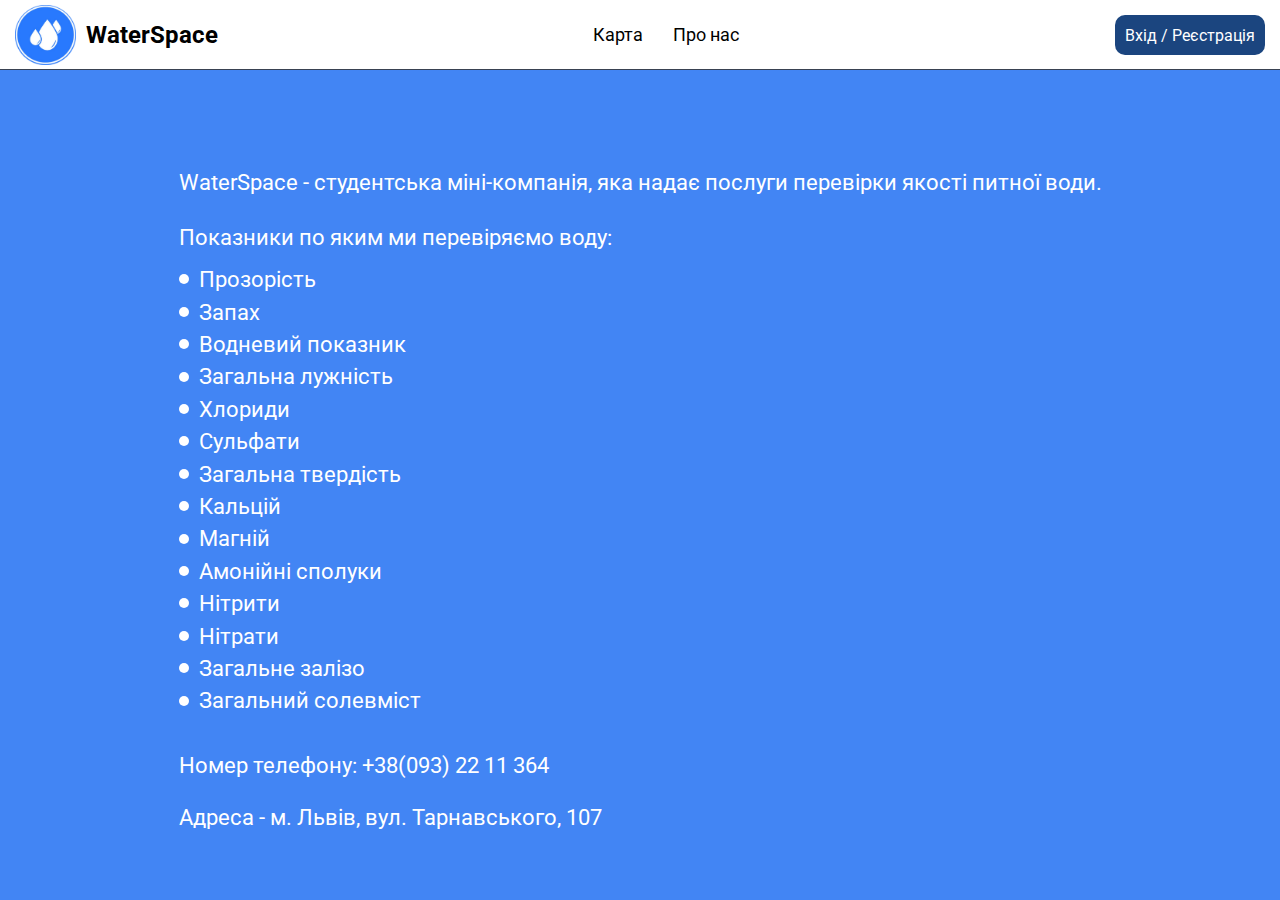
==== html/about.html @ daa0ed69 "add a about.html, remove help, fix a map" ====
<!DOCTYPE html>
<html lang="en">
  <head>
    <meta charset="UTF-8" />
    <meta http-equiv="X-UA-Compatible" content="IE=edge" />
    <meta name="viewport" content="width=device-width, initial-scale=1.0" />
    <link
      href="https://fonts.googleapis.com/css?family=Roboto:300,regular,700&display=swap"
      rel="stylesheet"
    />
    <link rel="stylesheet" href="../css/about.css" />
    <link rel="shortcut icon" href="../img/favicon.ico" />
    <title>Про нас - WaterSpace</title>
  </head>
  <body>
    <div class="wrapper">
      <header class="header">
        <div class="header__container">
          <a href="../index.html" class="header__img"
            ><img src="../img/header/logo.png" alt="logo" /><span
              class="header__text"
              >WaterSpace</span
            ></a
          >
          <nav class="header__menu menu">
            <div class="menu__body">
              <ul class="menu__list">
                <li class="menu__item">
                  <a href="map.html" class="menu__link">Карта</a>
                </li>
                <li class="menu__item">
                  <a href="about.html" class="menu__link">Про нас</a>
                </li>
              </ul>
            </div>
            <button class="menu__icon icon-menu" type="button">
              <span class="icon-menu__line"></span>
            </button>
          </nav>
          <div class="header__registration">
            <button class="header__button">
              <span>Вхід / Реєстрація</span>
            </button>
          </div>
        </div>
      </header>
      <main class="main">
        <div class="main__container">
          <div class="main__about">
            WaterSpace - студентська міні-компанія, яка надає послуги перевірки
            якості питної води.
          </div>
          <div class="main__indicators">
            <p>Показники по яким ми перевіряємо воду:</p>
            <ul class="main__list">
              <li class="main__item">Прозорість</li>
              <li class="main__item">Запах</li>
              <li class="main__item">Водневий показник</li>
              <li class="main__item">Загальна лужність</li>
              <li class="main__item">Хлориди</li>
              <li class="main__item">Сульфати</li>
              <li class="main__item">Загальна твердість</li>
              <li class="main__item">Кальцій</li>
              <li class="main__item">Магній</li>
              <li class="main__item">Амонійні сполуки</li>
              <li class="main__item">Нітрити</li>
              <li class="main__item">Нітрати</li>
              <li class="main__item">Загальне залізо</li>
              <li class="main__item">Загальний солевміст</li>
            </ul>
          </div>
          <div class="main__contacts">
            <div class="main__phonenumber">
              Номер телефону:
              <a href="tel:+380932211364">+38(093) 22 11 364</a>
            </div>
            <p>Адреса - м. Львів, вул. Тарнавського, 107</p>
          </div>
        </div>
      </main>
      <script src="../js/header.js"></script>
    </div>
  </body>
</html>
---- css/about.css ----
/* Reset Styles */
@import url("reset.css");

/* Common Styles */
@import url("common.css");

/* Header Styles */
@import url("header.css");

/* ---------------------- */

.main__container {
  display: flex;
  flex-direction: column;
  gap: 2rem;
  font-size: 1.4rem;
  color: #fff;
}

.main__indicators p {
  margin-bottom: 20px;
}

.main__item {
  position: relative;
  padding-left: 20px;
  margin-bottom: 10px;
}

.main__item::before {
  content: "";
  display: block;
  position: absolute;
  left: 0;
  top: 50%;
  transform: translateY(-50%);
  width: 10px;
  height: 10px;
  border-radius: 50%;
  background-color: #fff;
}

.main__contacts {
  display: flex;
  flex-direction: column;
  gap: 30px;
}

.main__phonenumber a:hover {
  transition: all 0.3s ease-in-out;
  color: #000;
}
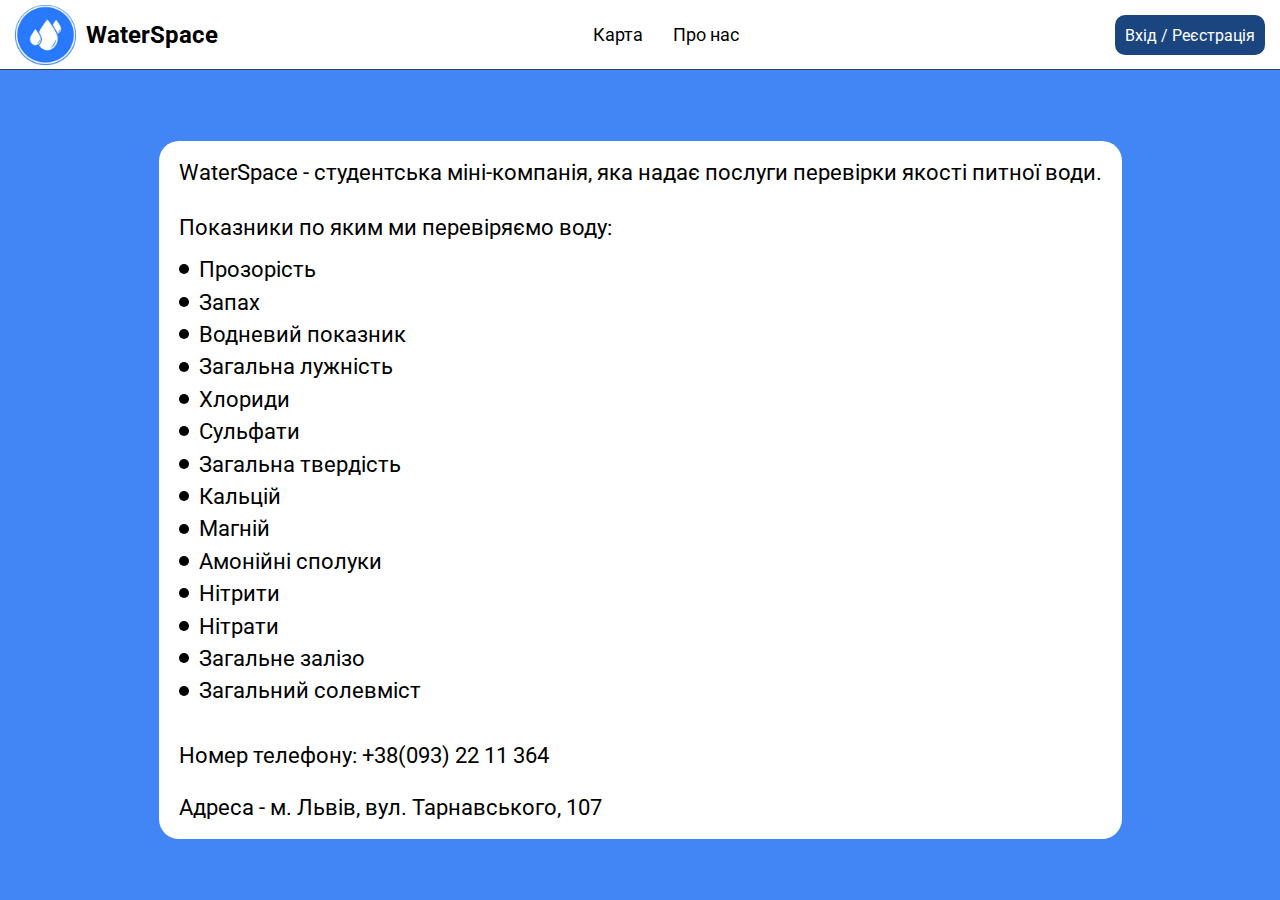
==== commit 2ad57e06: "make better look about section" ====
--- a/html/about.html
+++ b/html/about.html
@@ -47,34 +47,36 @@
       <main class="main">
         <div class="main__container">
           <div class="main__about">
-            WaterSpace - студентська міні-компанія, яка надає послуги перевірки
-            якості питної води.
-          </div>
-          <div class="main__indicators">
-            <p>Показники по яким ми перевіряємо воду:</p>
-            <ul class="main__list">
-              <li class="main__item">Прозорість</li>
-              <li class="main__item">Запах</li>
-              <li class="main__item">Водневий показник</li>
-              <li class="main__item">Загальна лужність</li>
-              <li class="main__item">Хлориди</li>
-              <li class="main__item">Сульфати</li>
-              <li class="main__item">Загальна твердість</li>
-              <li class="main__item">Кальцій</li>
-              <li class="main__item">Магній</li>
-              <li class="main__item">Амонійні сполуки</li>
-              <li class="main__item">Нітрити</li>
-              <li class="main__item">Нітрати</li>
-              <li class="main__item">Загальне залізо</li>
-              <li class="main__item">Загальний солевміст</li>
-            </ul>
-          </div>
-          <div class="main__contacts">
-            <div class="main__phonenumber">
-              Номер телефону:
-              <a href="tel:+380932211364">+38(093) 22 11 364</a>
+            <p>
+              WaterSpace - студентська міні-компанія, яка надає послуги
+              перевірки якості питної води.
+            </p>
+            <div class="main__indicators">
+              <p>Показники по яким ми перевіряємо воду:</p>
+              <ul class="main__list">
+                <li class="main__item">Прозорість</li>
+                <li class="main__item">Запах</li>
+                <li class="main__item">Водневий показник</li>
+                <li class="main__item">Загальна лужність</li>
+                <li class="main__item">Хлориди</li>
+                <li class="main__item">Сульфати</li>
+                <li class="main__item">Загальна твердість</li>
+                <li class="main__item">Кальцій</li>
+                <li class="main__item">Магній</li>
+                <li class="main__item">Амонійні сполуки</li>
+                <li class="main__item">Нітрити</li>
+                <li class="main__item">Нітрати</li>
+                <li class="main__item">Загальне залізо</li>
+                <li class="main__item">Загальний солевміст</li>
+              </ul>
             </div>
-            <p>Адреса - м. Львів, вул. Тарнавського, 107</p>
+            <div class="main__contacts">
+              <div class="main__phonenumber">
+                Номер телефону:
+                <a href="tel:+380932211364">+38(093) 22 11 364</a>
+              </div>
+              <p>Адреса - м. Львів, вул. Тарнавського, 107</p>
+            </div>
           </div>
         </div>
       </main>
--- a/css/about.css
+++ b/css/about.css
@@ -9,12 +9,16 @@
 
 /* ---------------------- */
 
-.main__container {
+.main__about {
   display: flex;
   flex-direction: column;
   gap: 2rem;
+  margin-bottom: 20px;
+  padding: 20px;
   font-size: 1.4rem;
-  color: #fff;
+  color: #000;
+  border-radius: 20px;
+  background-color: #fff;
 }
 
 .main__indicators p {
@@ -37,7 +41,7 @@
   width: 10px;
   height: 10px;
   border-radius: 50%;
-  background-color: #fff;
+  background-color: #000;
 }
 
 .main__contacts {
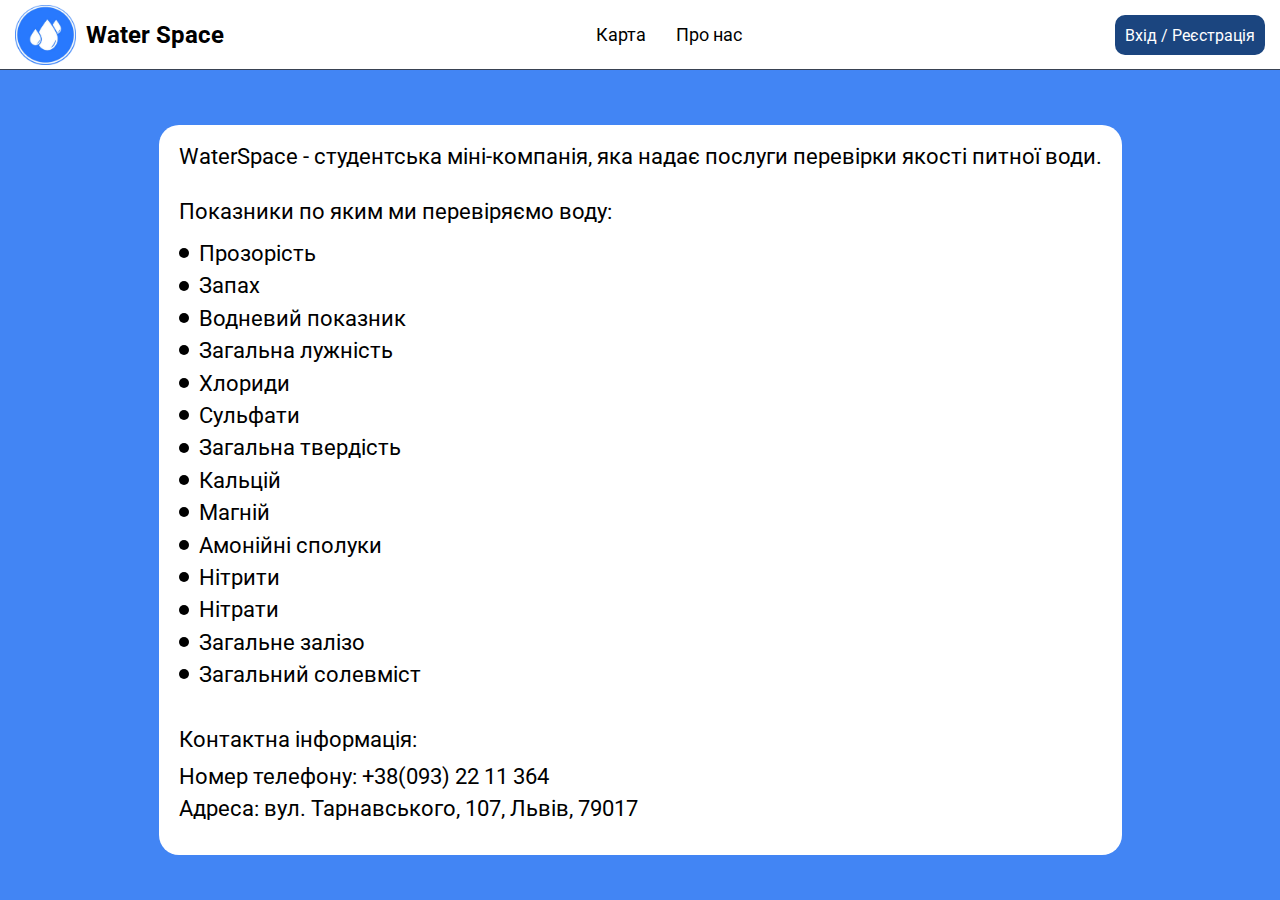
==== commit c27fb7ea: "add a link on adress" ====
--- a/html/about.html
+++ b/html/about.html
@@ -10,7 +10,7 @@
     />
     <link rel="stylesheet" href="../css/about.css" />
     <link rel="shortcut icon" href="../img/favicon.ico" />
-    <title>Про нас - WaterSpace</title>
+    <title>Про нас - Water Space</title>
   </head>
   <body>
     <div class="wrapper">
@@ -19,7 +19,7 @@
           <a href="../index.html" class="header__img"
             ><img src="../img/header/logo.png" alt="logo" /><span
               class="header__text"
-              >WaterSpace</span
+              >Water Space</span
             ></a
           >
           <nav class="header__menu menu">
@@ -71,11 +71,17 @@
               </ul>
             </div>
             <div class="main__contacts">
+              <p>Контактна інформація:</p>
               <div class="main__phonenumber">
                 Номер телефону:
                 <a href="tel:+380932211364">+38(093) 22 11 364</a>
               </div>
-              <p>Адреса - м. Львів, вул. Тарнавського, 107</p>
+              <p>
+                Адреса:
+                <a href="https://goo.gl/maps/j94R6Vwkt8p3UWRK6" target="_blank"
+                  >вул. Тарнавського, 107, Львів, 79017</a
+                >
+              </p>
             </div>
           </div>
         </div>
--- a/css/about.css
+++ b/css/about.css
@@ -47,10 +47,17 @@
 .main__contacts {
   display: flex;
   flex-direction: column;
-  gap: 30px;
 }
 
-.main__phonenumber a:hover {
-  transition: all 0.3s ease-in-out;
-  color: #000;
+.main__contacts p {
+  margin-bottom: 15px;
 }
+
+.main__phonenumber {
+  margin-bottom: 10px;
+}
+
+.main__phonenumber a:hover,
+.main__contacts a:hover {
+  color: #808080;
+}
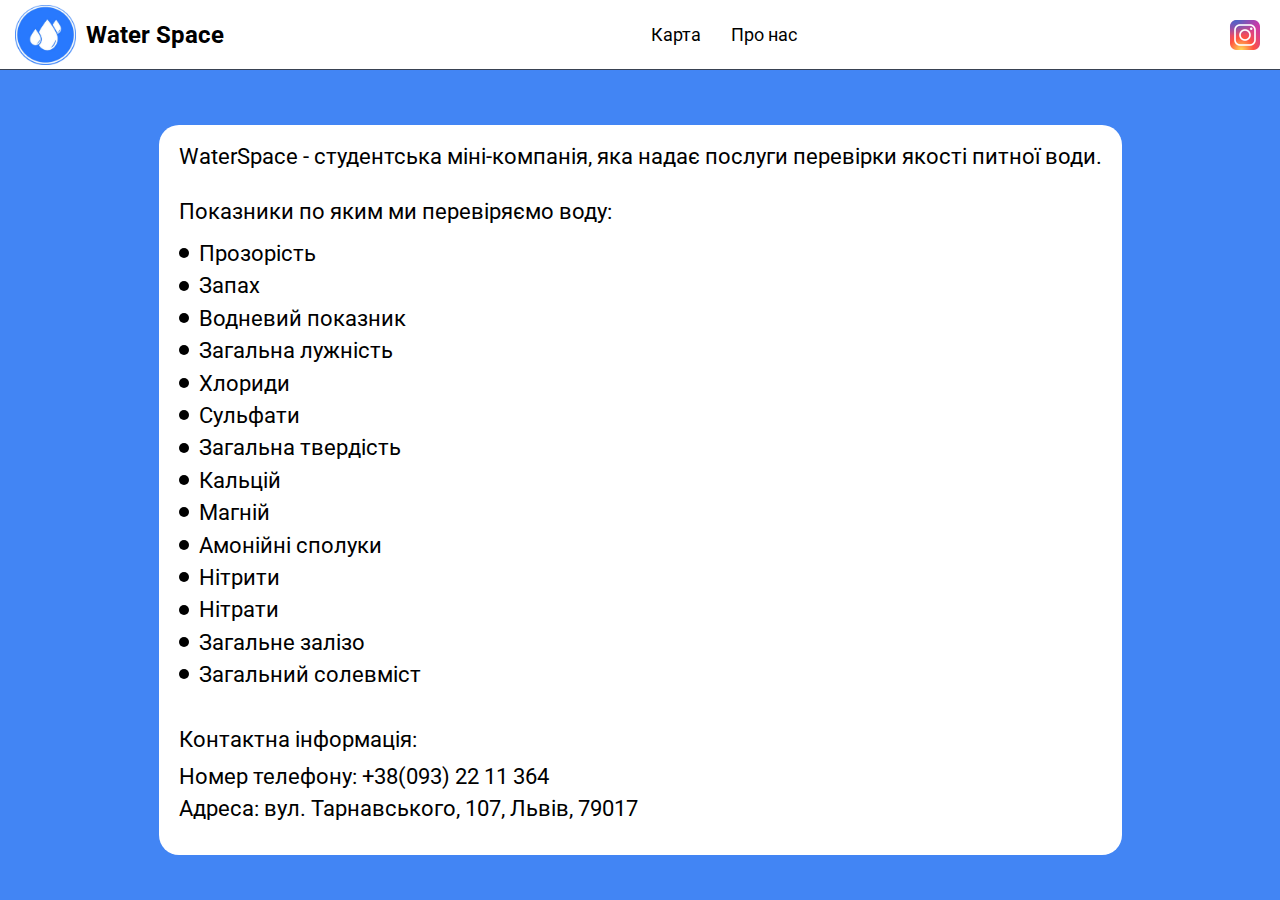
==== commit 6de75943: "removed login button, and add socials" ====
--- a/html/about.html
+++ b/html/about.html
@@ -37,11 +37,15 @@
               <span class="icon-menu__line"></span>
             </button>
           </nav>
-          <div class="header__registration">
-            <button class="header__button">
-              <span>Вхід / Реєстрація</span>
-            </button>
-          </div>
+          <ul class="header__socials">
+            <li>
+              <a
+                target="_blank"
+                href="https://www.instagram.com/waterspace_ukraine/"
+                ><img src="../img/header/instagram.png" alt="instagram"
+              /></a>
+            </li>
+          </ul>
         </div>
       </header>
       <main class="main">
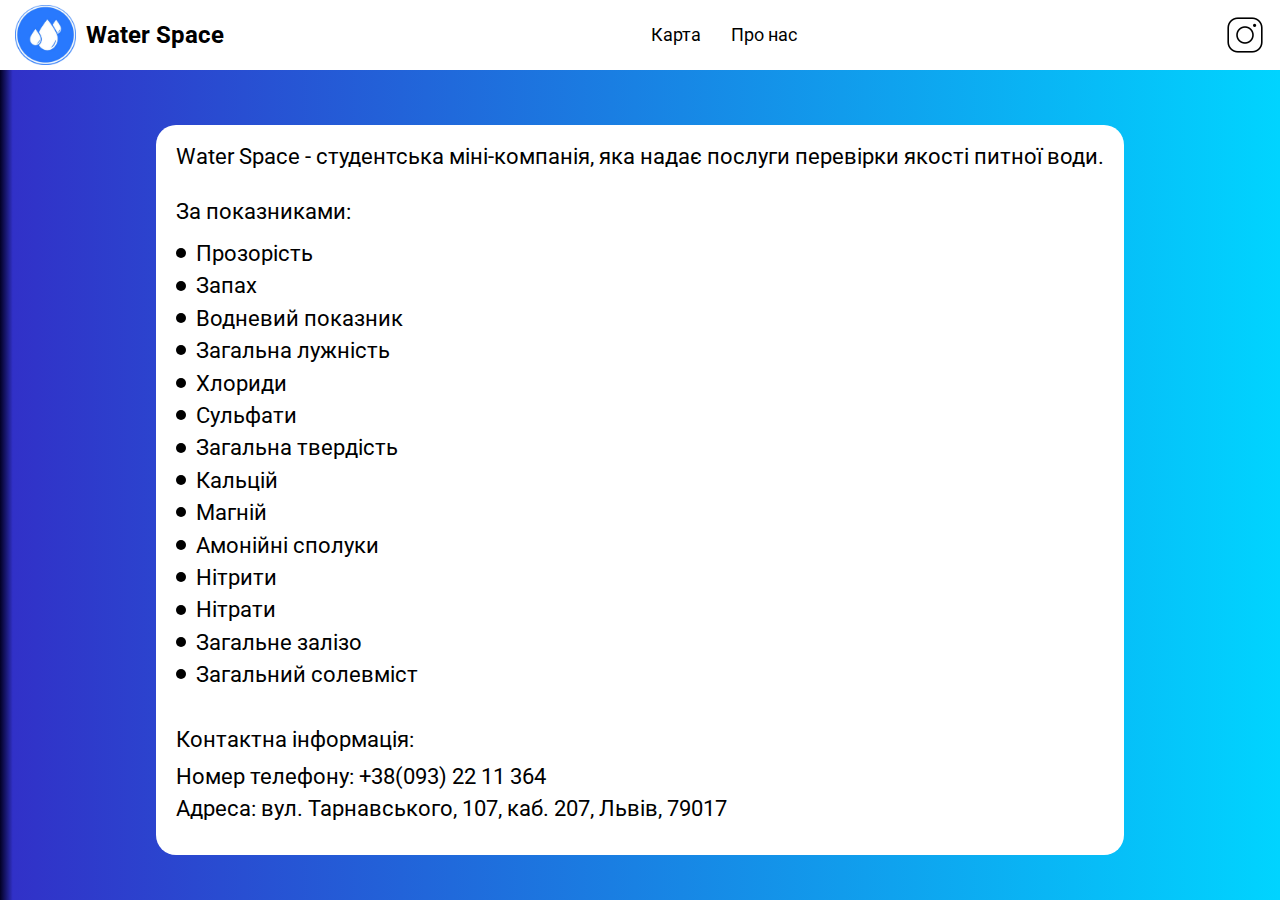
==== commit df0d4ae8: "change grammary text" ====
--- a/html/about.html
+++ b/html/about.html
@@ -52,11 +52,11 @@
         <div class="main__container">
           <div class="main__about">
             <p>
-              WaterSpace - студентська міні-компанія, яка надає послуги
+              Water Space - студентська міні-компанія, яка надає послуги
               перевірки якості питної води.
             </p>
             <div class="main__indicators">
-              <p>Показники по яким ми перевіряємо воду:</p>
+              <p>За показниками:</p>
               <ul class="main__list">
                 <li class="main__item">Прозорість</li>
                 <li class="main__item">Запах</li>
@@ -83,7 +83,7 @@
               <p>
                 Адреса:
                 <a href="https://goo.gl/maps/j94R6Vwkt8p3UWRK6" target="_blank"
-                  >вул. Тарнавського, 107, Львів, 79017</a
+                  >вул. Тарнавського, 107, каб. 207, Львів, 79017</a
                 >
               </p>
             </div>
